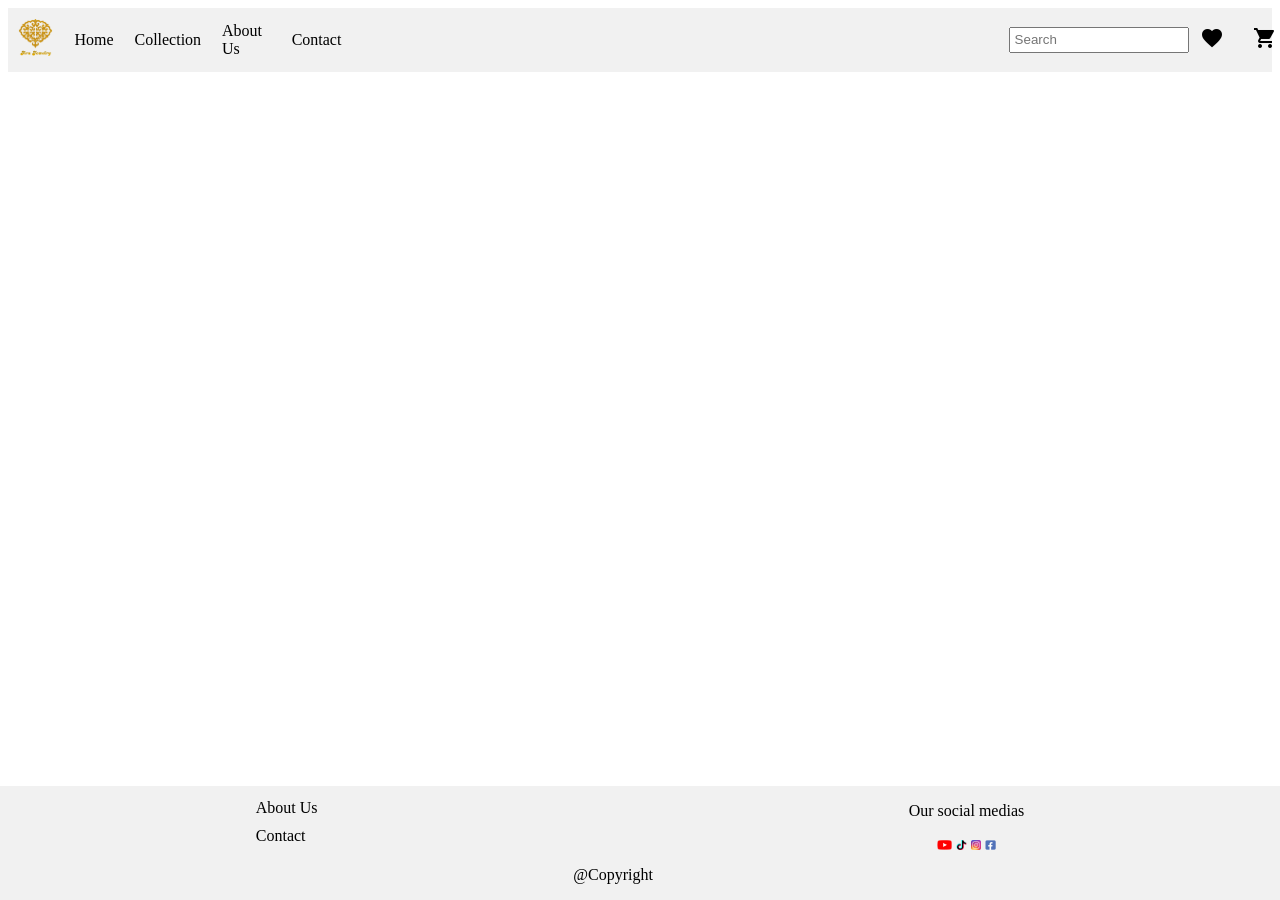
==== aboutus.html @ 1d03a8b6 "Version 1: Created Navigation and Footer" ====
<!DOCTYPE html>
<html>
    <head>
        <link rel="stylesheet" href="style.css">
        <link rel="stylesheet" href="https://fonts.googleapis.com/icon?family=Material+Icons">
        <title>About Us</title>
    </head>
    <body>
        <nav>
            <ul>
                <li><a href="index.html"><img src="images/logo.png" alt="logo"></a></li>
                <li><a class="active" href="index.html">Home</a></li>
                <li><a href="collection.html">Collection</a></li>
                <li><a href="aboutus.html">About Us</a></li>
                <li><a href="contact.html">Contact</a></li>
                <div class="right-side">
                    <li><input type="text" placeholder="Search"></li>
                    <li><a href="favourites.html"><i class="material-icons">favorite</i></a></li>
                    <li><a href="cart.html"><i class="material-icons">shopping_cart</i></a></li>
                </div>
            </ul>
        </nav>

        <footer>
            <div class="footer-content">
                <div class="links">
                    <a href="aboutus.html">About Us</a>
                    <a href="contact.html">Contact</a>
                </div>
                <div class="copyright">
                    <p>@Copyright</p>
                </div>
                <div class="social-medias">
                    <p>Our social medias</p>
                    <img src="images/youtube.png" alt="youtube">
                    <img src="images/tiktok.png" alt="tiktok">
                    <img src="images/instagram.png" alt="instagram">
                    <img src="images/facebook.png" alt="facebook">
                </div>
        </footer>
    </body>
</html>
---- style.css ----
nav ul{
  list-style-type: none;
  margin: 0;
  padding: 0;
  background-color: #f1f1f1;
  display: flex;
  align-items: center;
}
nav ul li a{
  display: block;
  color: black;
  padding: 20% 1cap;
  text-decoration: none;
}
.right-side{
  display: flex;
  flex-direction: row;
  margin-left: 52%;
  align-items: center;
  gap: 3%;
}
nav input[type=text]{
  padding: 2%;
}

footer{
  background-color: #f1f1f1;
  color: black;
  position: fixed;
  left: 0;
  bottom: 0;
  width: 100%;
}
.footer-content{
  display: flex;
  justify-content: space-evenly;
}
.links{
  display: flex;
  flex-direction: column;
  gap: 1cap;
  margin-top: 1%;
}
.links a{
  color: black;
  text-decoration: none;
}
.copyright{
  text-align: center;
  margin-top: 5%;
}
.social-medias{
  text-align: center;
}
.social-medias img{
  height: 1cap;
  width: auto;
}

h1{
  text-align: center;
}
h2{
  text-align: center;
}

.home-hero-section{
  background-color: gray;
  padding: 10%;
}
.home-hero-section h1{
  text-align: left;
}
.hero-section-content{
  left: 5%;
  top: 50%;
}
.hero-section-button{
  display: flex;
  align-items: center;
  background-color: darkgray;
  width: 7%;
  padding: 1%;
}
.home-info div{
  background-color: gray;
  padding: 10%;
}
.home-info-section{
  display: flex;
  flex-direction: column;
}
.home-info{
  display: flex;
  flex-direction: row;
  align-items: center;
  gap: 5%;
}
.item-container{
  display: flex;
  flex-direction: row;
  justify-content: center;
  flex-wrap: wrap;
  gap: 5%;
  margin: 3%;
}
.item{
  background-color: gray;
  text-align: center;
  width: 20%;
}
.item div{
  background-color: darkgray;
  padding: 30%;
}

.collection-content{
  display: flex;
  flex-direction: column;
}
.button-container{
  display: flex;
  flex-direction: row;
  gap: 5%;
  margin: 3%;
  justify-content: center;
  flex-wrap: wrap;
}
.button-container button{
  width: 10%;
}
.product-container{
  display: flex;
  flex-direction: row;
  gap: 10%;
  margin: 3%;
  justify-content: center;
  flex-wrap: wrap;
}
.product{
  background-color: gray;
  position: relative;
  width: 20%;
}
.product div{
  background-color: darkgray;
  padding: 40%;
}
.product .favorite-button{
  position: absolute;
  top: 2%;
  right: 2%;
  background: none;
  border: none;
}
.product .cart-button{
  width: 100%;
  height: 10%;
}

.about-section1{
  display: flex;
  flex-direction: column;
}
.about-image{
  background-color: gray;
  text-align: center;
  padding: 5%;
}
.about-text{
  text-align: center;
  margin: 2%;
}

.contact-content{
  display: flex;
  flex-direction: row;
  justify-content: center;
  flex-wrap: wrap;
  gap: 10%;
}
.contact-form{
  display: flex;
  flex-direction: column;
  flex: 2;
}
.contact-info{
  flex: 1;
}
label{
  display: flex;
  flex-direction: column;
}
textarea{
  background-color: gray;
  width: 100%;
  margin-bottom: 2%;
  border: none;
}
form input{
  background-color: gray;
  width: 100%;
  padding-bottom: 2%;
  margin-bottom: 2%;
  border: none;
}
form button{
  width: 100%;
}

.productpage-content{
  display: flex;
  flex-direction: row;
  align-items: center;
  gap: 5%;
  text-align: center;
}
.image{
  background-color: gray;
  width: 50%;
  padding-bottom: 30%;
  position: relative;
}
.productpage-content .favorite-button{
  position: absolute;
  top: 1%;
  right: 50%;
  background: none;
  border: none;
}
.productpage-content .cart-button{
  width: 100%;
  margin-top: 15%;
}
.product-info{
  flex: 1;
}
.productpage-content p{
  margin-top: 15%;
}

.location-content{
  display: flex;
  flex-direction: column;
}
.location-section1{
  background-color: gray;
  text-align: center;
  padding: 5%;
}
.location-section2 div{
  background-color: gray;
  padding: 10% 25%;
}
.location-section2{
  display: flex;
  flex-direction: row;
  gap: 5%;
  margin-top: 3%;
  align-items: center;
}
.location-section3 div{
  background-color: gray;
  padding: 10% 20%;
}
.location-section3{
  display: flex;
  flex-direction: row;
  gap: 5%;
  margin-top: 3%;
  justify-content: center;
}
.location-content h2{
  margin-top: 3%;
}

.checkout-content{
  display: flex;
  flex-direction: column;
  justify-content: center;
  text-align: center;
}
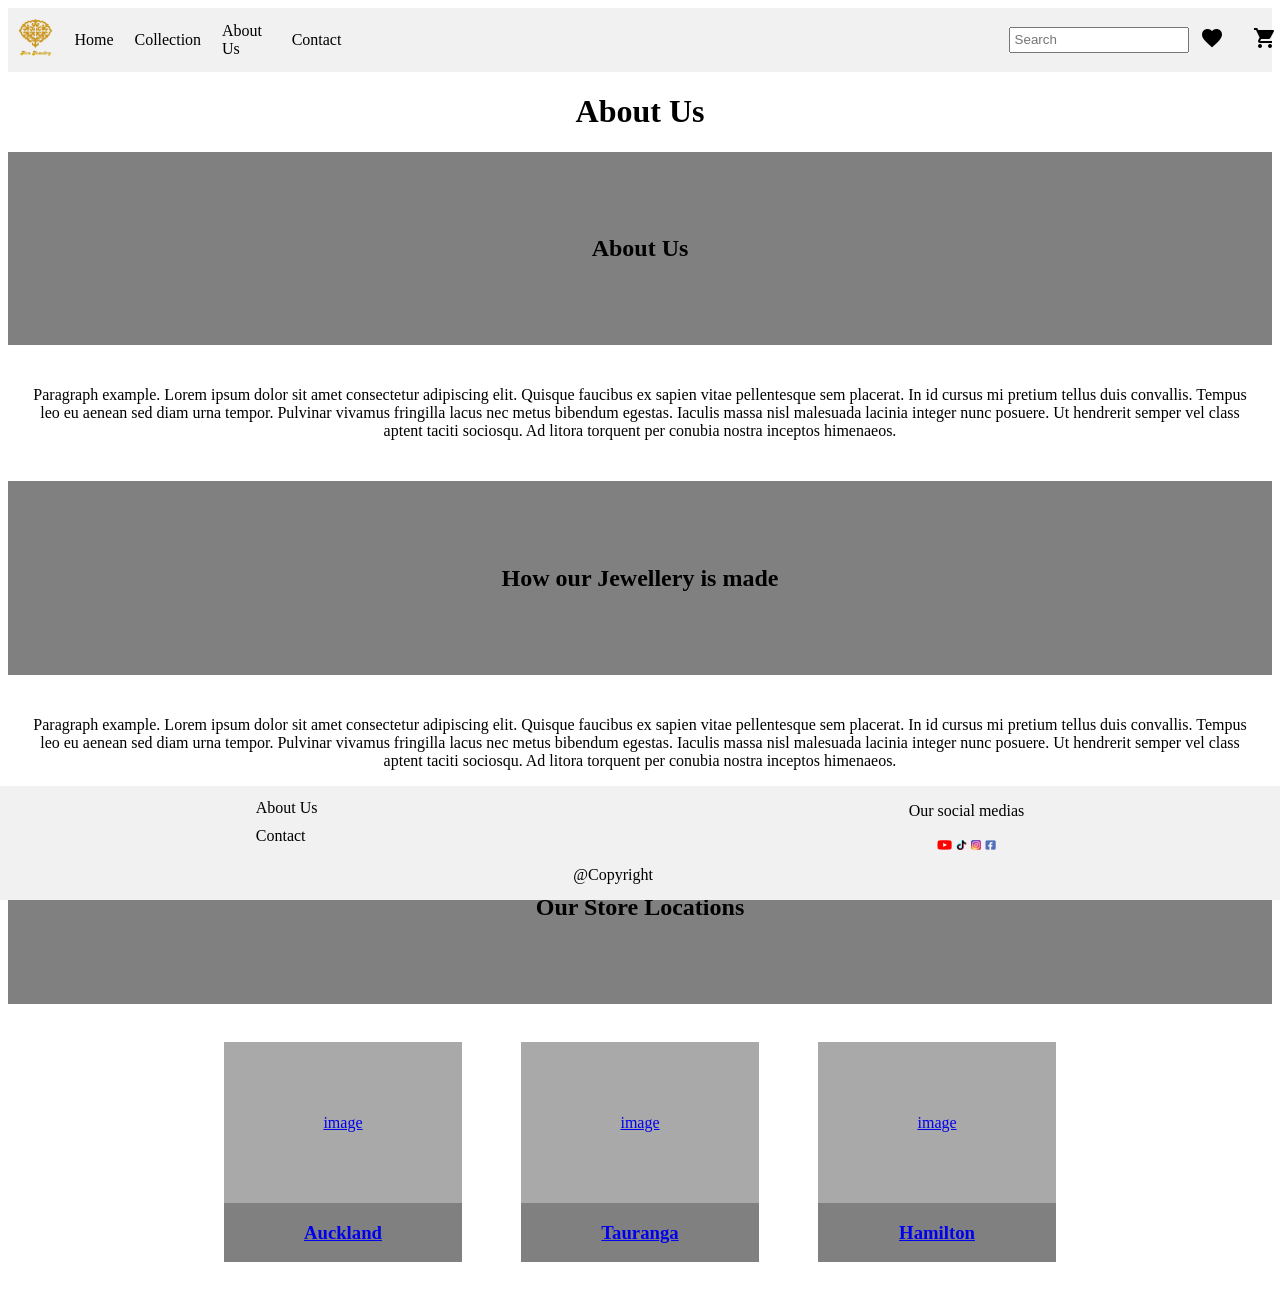
==== commit a0141369: "Version 2: Created Layouts" ====
--- a/aboutus.html
+++ b/aboutus.html
@@ -21,6 +21,56 @@
             </ul>
         </nav>
 
+        <div class="about-content">
+            <h1>About Us</h1>
+            <div class="about-section1">
+                <div class="about-image">
+                    <h2>About Us</h2>
+                </div>
+                <div class="about-text">
+                    <p>Paragraph example. Lorem ipsum dolor sit amet consectetur adipiscing elit. 
+                        Quisque faucibus ex sapien vitae pellentesque sem placerat. In id cursus mi pretium tellus duis convallis. 
+                        Tempus leo eu aenean sed diam urna tempor. Pulvinar vivamus fringilla lacus nec metus bibendum egestas. 
+                        Iaculis massa nisl malesuada lacinia integer nunc posuere. Ut hendrerit semper vel class aptent taciti sociosqu. 
+                        Ad litora torquent per conubia nostra inceptos himenaeos.</p>
+                </div>
+            </div>
+            <div class="about-section1">
+                <div class="about-image">
+                    <h2>How our Jewellery is made</h2>
+                </div>
+                <div class="about-text">
+                    <p>Paragraph example. Lorem ipsum dolor sit amet consectetur adipiscing elit. 
+                        Quisque faucibus ex sapien vitae pellentesque sem placerat. In id cursus mi pretium tellus duis convallis. 
+                        Tempus leo eu aenean sed diam urna tempor. Pulvinar vivamus fringilla lacus nec metus bibendum egestas. 
+                        Iaculis massa nisl malesuada lacinia integer nunc posuere. Ut hendrerit semper vel class aptent taciti sociosqu. 
+                        Ad litora torquent per conubia nostra inceptos himenaeos.</p>
+                </div>
+            </div>
+            <div class="about-image">
+                <h2>Our Store Locations</h2>
+            </div>
+            <div class="item-container">
+                <div class="item">
+                    <a href="auckland.html">
+                        <div>image</div>
+                        <h3>Auckland</h3>
+                    </a>
+                </div>
+                <div class="item">
+                    <a href="tauranga.html">
+                        <div>image</div>
+                        <h3>Tauranga</h3>
+                    </a>
+                </div>
+                <div class="item">
+                    <a href="hamilton.html">
+                        <div>image</div>
+                        <h3>Hamilton</h3>
+                    </a>
+                </div>
+            </div>
+
         <footer>
             <div class="footer-content">
                 <div class="links">
--- a/style.css
+++ b/style.css
@@ -79,7 +79,6 @@
   display: flex;
   align-items: center;
   background-color: darkgray;
-  width: 7%;
   padding: 1%;
 }
 .home-info div{
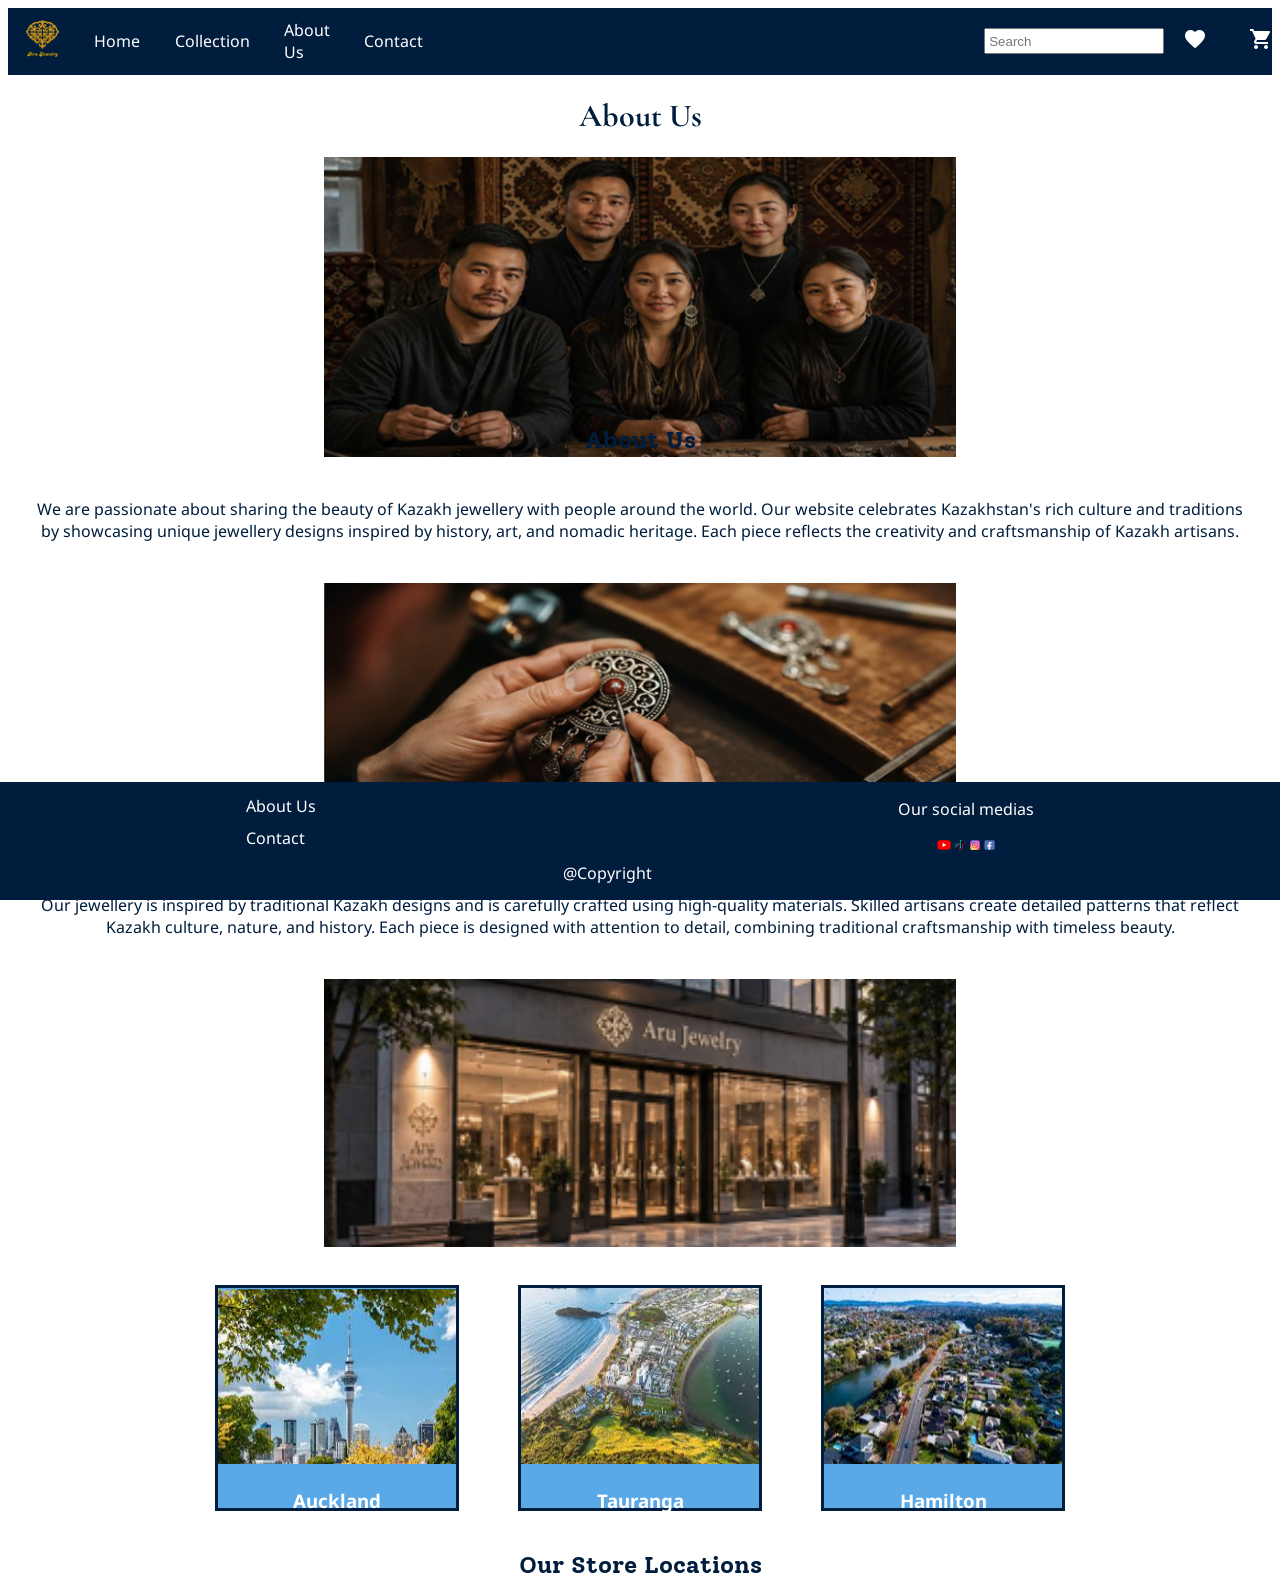
==== commit a3cd7e1e: "Version 3: Added Content and Style" ====
--- a/aboutus.html
+++ b/aboutus.html
@@ -3,6 +3,9 @@
     <head>
         <link rel="stylesheet" href="style.css">
         <link rel="stylesheet" href="https://fonts.googleapis.com/icon?family=Material+Icons">
+        <link href='https://fonts.googleapis.com/css?family=Cormorant Garamond' rel='stylesheet'>
+        <link href='https://fonts.googleapis.com/css?family=Solway' rel='stylesheet'>
+        <link href='https://fonts.googleapis.com/css?family=Noto Sans' rel='stylesheet'>
         <title>About Us</title>
     </head>
     <body>
@@ -25,47 +28,49 @@
             <h1>About Us</h1>
             <div class="about-section1">
                 <div class="about-image">
-                    <h2>About Us</h2>
+                    <img src="images/aboutus1.png">
+                    <h2 class="heading1">About Us</h2>
                 </div>
                 <div class="about-text">
-                    <p>Paragraph example. Lorem ipsum dolor sit amet consectetur adipiscing elit. 
-                        Quisque faucibus ex sapien vitae pellentesque sem placerat. In id cursus mi pretium tellus duis convallis. 
-                        Tempus leo eu aenean sed diam urna tempor. Pulvinar vivamus fringilla lacus nec metus bibendum egestas. 
-                        Iaculis massa nisl malesuada lacinia integer nunc posuere. Ut hendrerit semper vel class aptent taciti sociosqu. 
-                        Ad litora torquent per conubia nostra inceptos himenaeos.</p>
+                    <p>We are passionate about sharing the beauty of Kazakh jewellery with people around the world. 
+                        Our website celebrates Kazakhstan's rich culture and traditions by showcasing unique jewellery 
+                        designs inspired by history, art, and nomadic heritage. Each piece reflects the creativity and 
+                        craftsmanship of Kazakh artisans.</p>
                 </div>
+            </div>
             </div>
             <div class="about-section1">
                 <div class="about-image">
-                    <h2>How our Jewellery is made</h2>
+                    <img src="images/aboutus2.png">
+                    <h2 class="heading2">How our Jewellery is made</h2>
                 </div>
                 <div class="about-text">
-                    <p>Paragraph example. Lorem ipsum dolor sit amet consectetur adipiscing elit. 
-                        Quisque faucibus ex sapien vitae pellentesque sem placerat. In id cursus mi pretium tellus duis convallis. 
-                        Tempus leo eu aenean sed diam urna tempor. Pulvinar vivamus fringilla lacus nec metus bibendum egestas. 
-                        Iaculis massa nisl malesuada lacinia integer nunc posuere. Ut hendrerit semper vel class aptent taciti sociosqu. 
-                        Ad litora torquent per conubia nostra inceptos himenaeos.</p>
+                    <p>Our jewellery is inspired by traditional Kazakh designs and is carefully crafted using 
+                        high-quality materials. Skilled artisans create detailed patterns that reflect Kazakh 
+                        culture, nature, and history. Each piece is designed with attention to detail, combining 
+                        traditional craftsmanship with timeless beauty.</p>
                 </div>
             </div>
             <div class="about-image">
-                <h2>Our Store Locations</h2>
+                <img src="images/store1-1.png">
+                <h2 class="heading3">Our Store Locations</h2>
             </div>
             <div class="item-container">
                 <div class="item">
                     <a href="auckland.html">
-                        <div>image</div>
+                        <img src="images/auckland.png">
                         <h3>Auckland</h3>
                     </a>
                 </div>
                 <div class="item">
                     <a href="tauranga.html">
-                        <div>image</div>
+                        <img src="images/tauranga.png">
                         <h3>Tauranga</h3>
                     </a>
                 </div>
                 <div class="item">
                     <a href="hamilton.html">
-                        <div>image</div>
+                        <img src="images/hamilton.png">
                         <h3>Hamilton</h3>
                     </a>
                 </div>
--- a/style.css
+++ b/style.css
@@ -1,21 +1,46 @@
+body{
+  background-color: #fff;
+  color: #001D3D;
+}
+h1{
+  text-align: center;
+  font-family: 'Cormorant Garamond';
+}
+h2{
+  text-align: center;
+  font-family: 'Solway';
+}
+p{
+  font-family: 'Noto Sans';
+}
+a{
+  color: #fff;
+  font-family: 'Noto Sans';
+  text-decoration: none;
+}
+button{
+  background-color: #001D3D;
+  color: #fff;
+  font-family: 'Noto Sans';
+  text-decoration: none;
+  border: none;
+}
 nav ul{
   list-style-type: none;
   margin: 0;
   padding: 0;
-  background-color: #f1f1f1;
+  background-color: #001D3D;
   display: flex;
   align-items: center;
 }
 nav ul li a{
   display: block;
-  color: black;
-  padding: 20% 1cap;
-  text-decoration: none;
+  padding: 1cap 1.5cap;
 }
 .right-side{
   display: flex;
   flex-direction: row;
-  margin-left: 52%;
+  margin-left: 43%;
   align-items: center;
   gap: 3%;
 }
@@ -24,8 +49,8 @@
 }
 
 footer{
-  background-color: #f1f1f1;
-  color: black;
+  background-color: #001D3D;
+  color: #fff;
   position: fixed;
   left: 0;
   bottom: 0;
@@ -41,10 +66,6 @@
   gap: 1cap;
   margin-top: 1%;
 }
-.links a{
-  color: black;
-  text-decoration: none;
-}
 .copyright{
   text-align: center;
   margin-top: 5%;
@@ -57,33 +78,16 @@
   width: auto;
 }
 
-h1{
-  text-align: center;
-}
-h2{
-  text-align: center;
-}
-
-.home-hero-section{
-  background-color: gray;
-  padding: 10%;
-}
-.home-hero-section h1{
-  text-align: left;
+.hero-section-image{
+  position: relative;
 }
 .hero-section-content{
+  position: absolute;
   left: 5%;
   top: 50%;
 }
 .hero-section-button{
-  display: flex;
-  align-items: center;
-  background-color: darkgray;
-  padding: 1%;
-}
-.home-info div{
-  background-color: gray;
-  padding: 10%;
+  padding: 1cap;
 }
 .home-info-section{
   display: flex;
@@ -95,6 +99,10 @@
   align-items: center;
   gap: 5%;
 }
+.home-info-section img{
+  width: 25%;
+  height: auto;
+}
 .item-container{
   display: flex;
   flex-direction: row;
@@ -104,13 +112,17 @@
   margin: 3%;
 }
 .item{
-  background-color: gray;
+  border: solid;
+  background-color: #5aa9e6;
   text-align: center;
   width: 20%;
 }
-.item div{
-  background-color: darkgray;
-  padding: 30%;
+.item img{
+  width: 100%;
+  height: 80%;
+}
+.item a{
+  text-decoration: none;
 }
 
 .collection-content{
@@ -137,13 +149,18 @@
   flex-wrap: wrap;
 }
 .product{
-  background-color: gray;
+  border: solid;
+  background-color: #5aa9e6;
   position: relative;
   width: 20%;
 }
-.product div{
-  background-color: darkgray;
-  padding: 40%;
+.product img{
+  width: 100%;
+  height: 57%;
+}
+.product a{
+  text-decoration: none;
+  text-align: center;
 }
 .product .favorite-button{
   position: absolute;
@@ -162,9 +179,25 @@
   flex-direction: column;
 }
 .about-image{
-  background-color: gray;
-  text-align: center;
-  padding: 5%;
+  display: flex;
+  justify-content: center;
+}
+.about-image img{
+  width: 50%;
+  height: auto;
+  position: relative;
+}
+.about-image h2{
+  position: absolute;
+}
+.heading1{
+  top: 45%;
+}
+.heading2{
+  top: 110%;
+}
+.heading3{
+  top: 170%;
 }
 .about-text{
   text-align: center;
@@ -191,17 +224,15 @@
   flex-direction: column;
 }
 textarea{
-  background-color: gray;
   width: 100%;
   margin-bottom: 2%;
-  border: none;
+  border: solid;
 }
 form input{
-  background-color: gray;
   width: 100%;
   padding-bottom: 2%;
   margin-bottom: 2%;
-  border: none;
+  border: solid;
 }
 form button{
   width: 100%;
@@ -242,25 +273,13 @@
   display: flex;
   flex-direction: column;
 }
-.location-section1{
-  background-color: gray;
-  text-align: center;
-  padding: 5%;
-}
-.location-section2 div{
-  background-color: gray;
-  padding: 10% 25%;
-}
 .location-section2{
   display: flex;
   flex-direction: row;
   gap: 5%;
   margin-top: 3%;
-  align-items: center;
-}
-.location-section3 div{
-  background-color: gray;
-  padding: 10% 20%;
+  justify-content: center;
+  align-items: center;
 }
 .location-section3{
   display: flex;
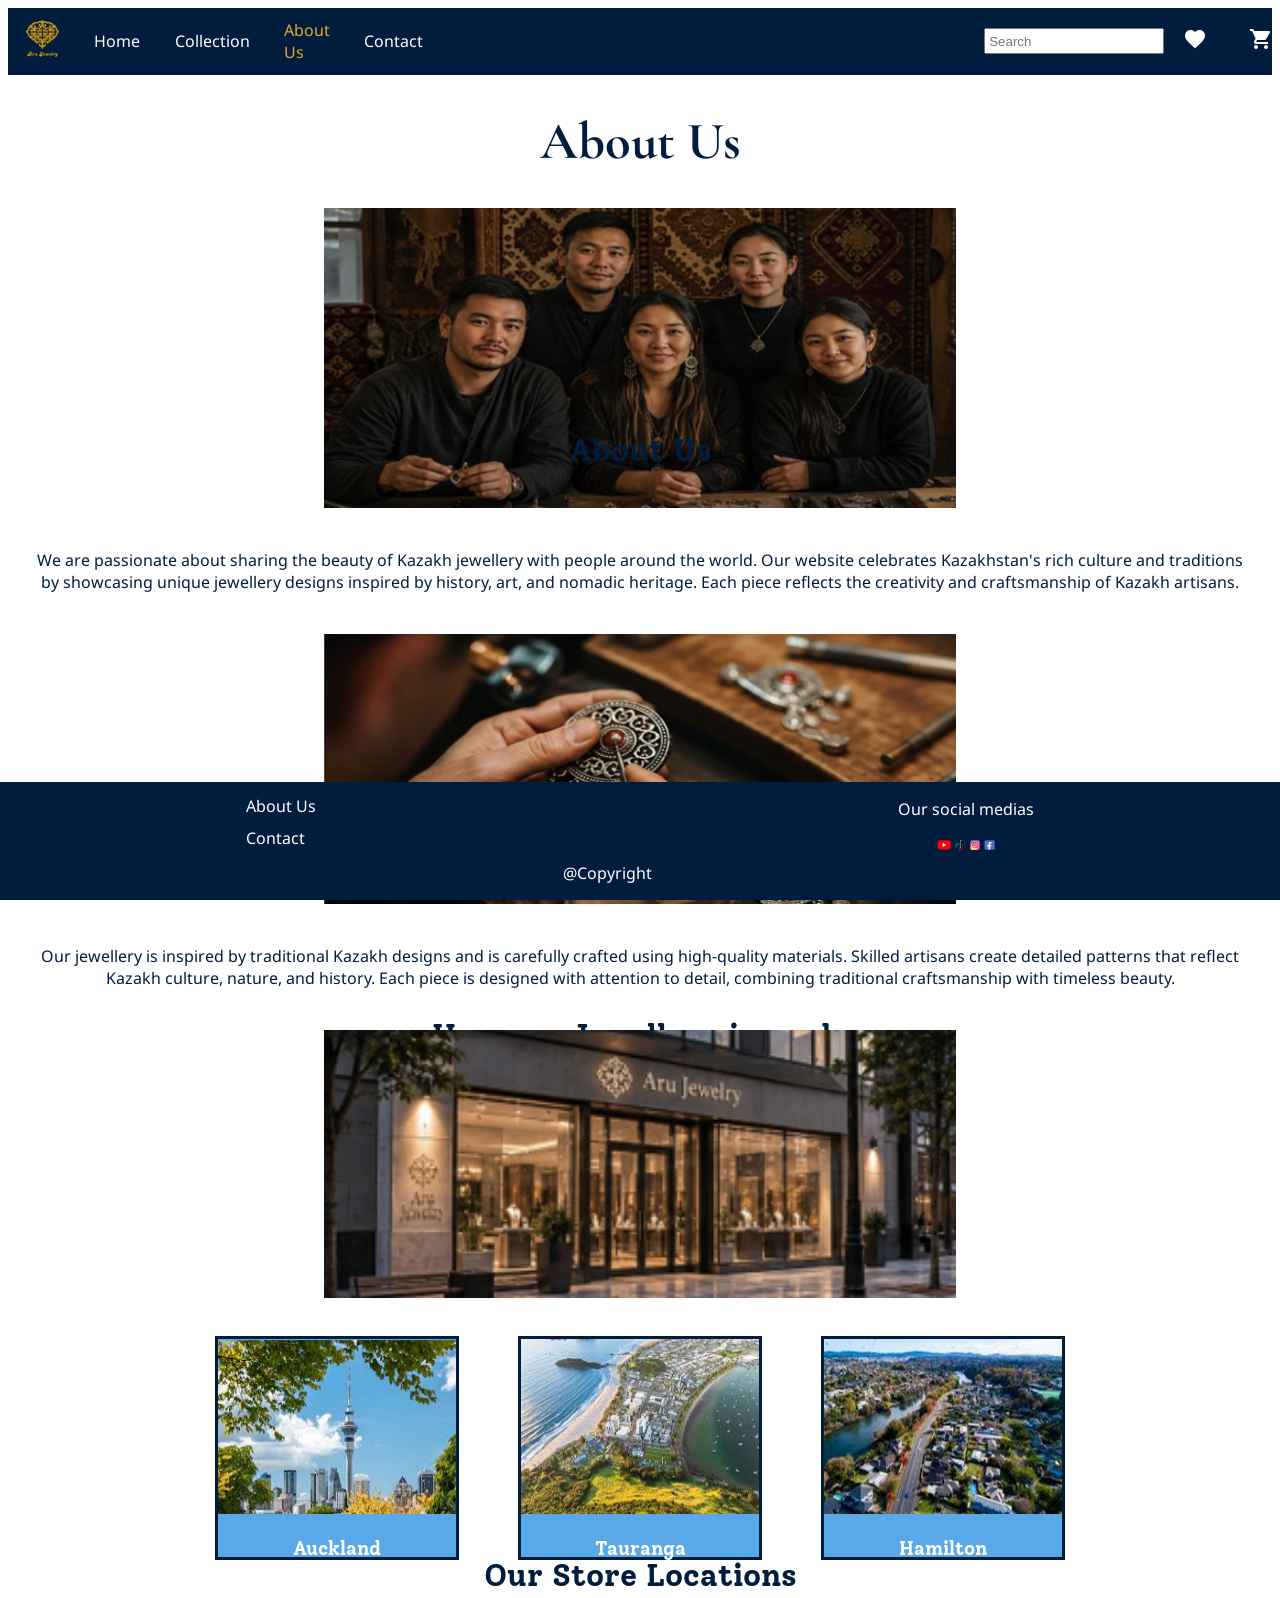
==== commit 159e2be7: "Version 4: Added Java Script and Modified CSS" ====
--- a/aboutus.html
+++ b/aboutus.html
@@ -12,9 +12,9 @@
         <nav>
             <ul>
                 <li><a href="index.html"><img src="images/logo.png" alt="logo"></a></li>
-                <li><a class="active" href="index.html">Home</a></li>
+                <li><a href="index.html">Home</a></li>
                 <li><a href="collection.html">Collection</a></li>
-                <li><a href="aboutus.html">About Us</a></li>
+                <li><a class="active" href="aboutus.html">About Us</a></li>
                 <li><a href="contact.html">Contact</a></li>
                 <div class="right-side">
                     <li><input type="text" placeholder="Search"></li>
--- a/style.css
+++ b/style.css
@@ -5,9 +5,14 @@
 h1{
   text-align: center;
   font-family: 'Cormorant Garamond';
+  font-size: 5cap;
 }
 h2{
   text-align: center;
+  font-family: 'Solway';
+  font-size: 3cap;
+}
+h3{
   font-family: 'Solway';
 }
 p{
@@ -24,6 +29,7 @@
   font-family: 'Noto Sans';
   text-decoration: none;
   border: none;
+  font-size: 1.5cap;
 }
 nav ul{
   list-style-type: none;
@@ -36,6 +42,13 @@
 nav ul li a{
   display: block;
   padding: 1cap 1.5cap;
+}
+nav ul li a:hover{
+  background-color: #5aa9e6;
+  color: #001D3D;
+}
+nav ul li a.active{
+  color: #e1a730;
 }
 .right-side{
   display: flex;
@@ -125,10 +138,6 @@
   text-decoration: none;
 }
 
-.collection-content{
-  display: flex;
-  flex-direction: column;
-}
 .button-container{
   display: flex;
   flex-direction: row;
@@ -139,6 +148,7 @@
 }
 .button-container button{
   width: 10%;
+  padding: 1%;
 }
 .product-container{
   display: flex;
@@ -156,7 +166,7 @@
 }
 .product img{
   width: 100%;
-  height: 57%;
+  height: 58%;
 }
 .product a{
   text-decoration: none;
@@ -222,51 +232,21 @@
 label{
   display: flex;
   flex-direction: column;
+  font-family: 'Noto Sans';
 }
 textarea{
   width: 100%;
   margin-bottom: 2%;
-  border: solid;
+  border: solid #001D3D;
 }
 form input{
   width: 100%;
   padding-bottom: 2%;
   margin-bottom: 2%;
-  border: solid;
+  border: solid #001D3D;
 }
 form button{
   width: 100%;
-}
-
-.productpage-content{
-  display: flex;
-  flex-direction: row;
-  align-items: center;
-  gap: 5%;
-  text-align: center;
-}
-.image{
-  background-color: gray;
-  width: 50%;
-  padding-bottom: 30%;
-  position: relative;
-}
-.productpage-content .favorite-button{
-  position: absolute;
-  top: 1%;
-  right: 50%;
-  background: none;
-  border: none;
-}
-.productpage-content .cart-button{
-  width: 100%;
-  margin-top: 15%;
-}
-.product-info{
-  flex: 1;
-}
-.productpage-content p{
-  margin-top: 15%;
 }
 
 .location-content{
@@ -292,9 +272,38 @@
   margin-top: 3%;
 }
 
-.checkout-content{
-  display: flex;
-  flex-direction: column;
-  justify-content: center;
-  text-align: center;
+.cart-container{
+  display: flex;
+  flex-direction: column;
+}
+.cart-row{
+  display: flex;
+  flex-direction: row;
+  gap: 5%;
+  align-items: center;
+  width: 100%;
+  justify-content: center;
+  margin-top: 2%;
+}
+.cart-img{
+  width: 10%;
+  height: auto;
+}
+.cart-qty{
+  width: 5%;
+  padding: 1%;
+}
+.remove-btn{
+  padding: 1%;
+}
+.cart-total{
+  display: flex;
+  flex-direction: column;
+  text-align: center;
+}
+
+.removeall{
+  display: flex;
+  justify-content: center;
+  margin-top: 20%;
 }
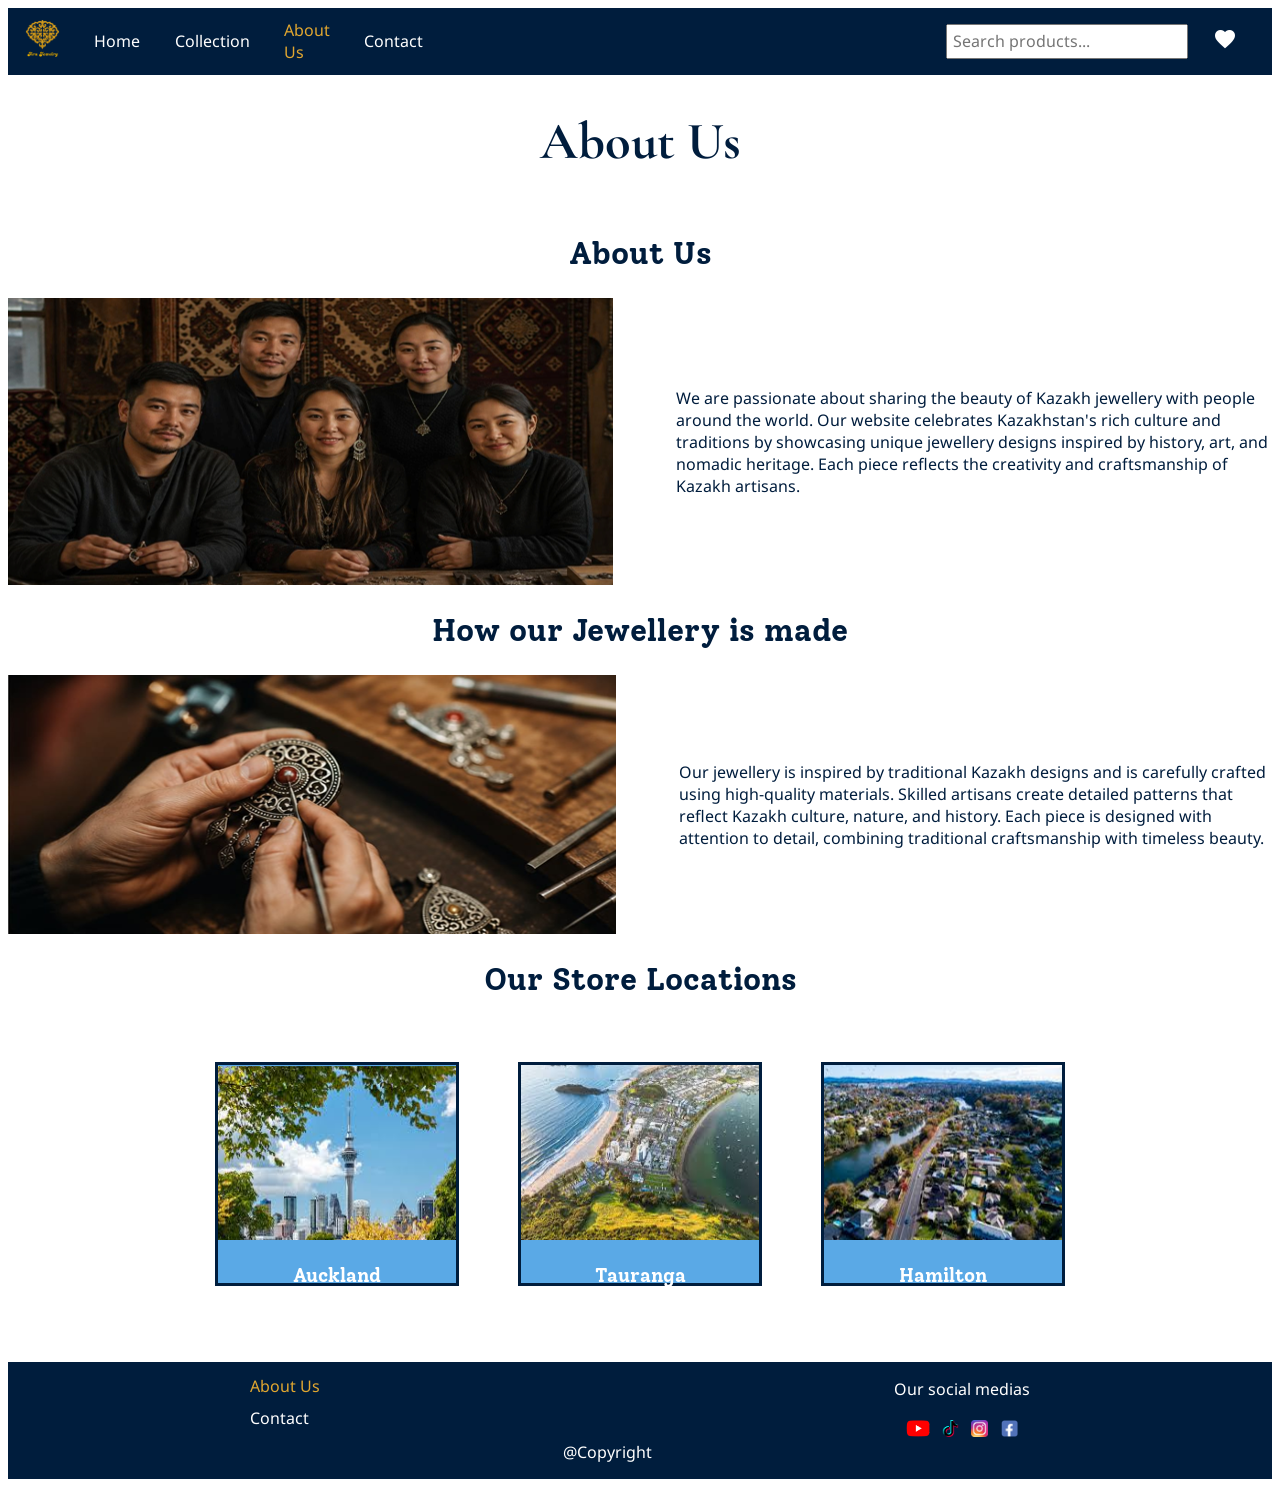
==== commit 956b431b: "Version 5: Made Improvements" ====
--- a/aboutus.html
+++ b/aboutus.html
@@ -1,97 +1,170 @@
 <!DOCTYPE html>
 <html>
     <head>
+        <!--Makes website responsive-->
+        <meta name="viewport" content="width=device-width, initial-scale=1">
+        <!--Link to CSS stylesheet-->
         <link rel="stylesheet" href="style.css">
+        <!--Link to Google material icons-->
         <link rel="stylesheet" href="https://fonts.googleapis.com/icon?family=Material+Icons">
+        <!--Links to Google fonts-->
         <link href='https://fonts.googleapis.com/css?family=Cormorant Garamond' rel='stylesheet'>
         <link href='https://fonts.googleapis.com/css?family=Solway' rel='stylesheet'>
         <link href='https://fonts.googleapis.com/css?family=Noto Sans' rel='stylesheet'>
+        <!--Sets favicon / tab icon-->
+        <link rel="icon" type="image/x-icon" href="images/logo.png">
+        <!--Title shown on the tab-->
         <title>About Us</title>
     </head>
     <body>
+        <!--Navigation bar-->
         <nav>
+            <!--Checkbox used to open and close mobile hamburger menu-->
+            <input type="checkbox" id="check">
+            <!--Mobile hamburger menu-->
+            <label for="check" class="checkbtn">
+                <!--Menu icon-->
+                <i class="material-icons">menu</i>
+            </label>
+            <!--Navigation links-->
             <ul>
+                <!--Logo and link to home page-->
                 <li><a href="index.html"><img src="images/logo.png" alt="logo"></a></li>
+                <!--Link to home page-->
                 <li><a href="index.html">Home</a></li>
-                <li><a href="collection.html">Collection</a></li>
-                <li><a class="active" href="aboutus.html">About Us</a></li>
+                <!--Collection dropdown menu-->
+                <li class="dropdown">
+                    <!--Link to collection page-->
+                    <a href="collection.html">Collection</a>
+                    <!--Dropdown content-->
+                    <div class="dropdown-content">
+                        <!--Navigation links in dropdown-->
+                        <!--Link to rings page-->
+                        <a href="rings.html">Rings</a>
+                        <!--Link to earrings page-->
+                        <a href="earrings.html">Earrings</a>
+                        <!--Link to bracelets page-->
+                        <a href="bracelets.html">Bracelets</a>
+                        <!--Link to necklaces page-->
+                        <a href="necklaces.html">Necklaces</a>
+                    </div>
+                </li>
+                <!--About us dropdown menu-->
+                <li class="dropdown">
+                    <!--Link to about us page-->
+                    <a class="active" href="aboutus.html">About Us</a>
+                    <!--Dropdown content-->
+                    <div class="dropdown-content">
+                        <!--Navigation links in dropdown-->
+                        <!--Link to auckland page-->
+                        <a href="auckland.html">Our Store in Auckland</a>
+                        <!--Link to tauranga page-->
+                        <a href="tauranga.html">Our Store in Tauranga</a>
+                        <!--Link to hamilton page-->
+                        <a href="hamilton.html">Our Store in Hamilton</a>
+                    </div>
+                </li>
+                <!--Link to contact page-->
                 <li><a href="contact.html">Contact</a></li>
+                <!--Right side of the navigation bar-->
                 <div class="right-side">
-                    <li><input type="text" placeholder="Search"></li>
+                    <!--Search bar-->
+                    <li><input type="text" name="" id="find" placeholder="Search products..." onkeyup="search()"></li>
+                    <!--Link to favorite page-->
+                    <!--Favorite icon-->
                     <li><a href="favourites.html"><i class="material-icons">favorite</i></a></li>
+                    <!--Link to cart page-->
+                    <!--Shopping cart icon-->
                     <li><a href="cart.html"><i class="material-icons">shopping_cart</i></a></li>
                 </div>
             </ul>
         </nav>
-
+        <!--About us main content-->
         <div class="about-content">
+            <!--Main heading-->
             <h1>About Us</h1>
-            <div class="about-section1">
-                <div class="about-image">
-                    <img src="images/aboutus1.png">
-                    <h2 class="heading1">About Us</h2>
-                </div>
-                <div class="about-text">
-                    <p>We are passionate about sharing the beauty of Kazakh jewellery with people around the world. 
-                        Our website celebrates Kazakhstan's rich culture and traditions by showcasing unique jewellery 
-                        designs inspired by history, art, and nomadic heritage. Each piece reflects the creativity and 
-                        craftsmanship of Kazakh artisans.</p>
-                </div>
+            <!--Sub-heading-->
+            <h2>About Us</h2>
+            <!--Info section-->
+            <div class="info-section">
+                <!--About us image-->
+                <img src="images/aboutus1.png" alt="our team image">
+                <!--Paragraph about us-->
+                <p>We are passionate about sharing the beauty of Kazakh jewellery with people around the world. 
+                    Our website celebrates Kazakhstan's rich culture and traditions by showcasing unique jewellery 
+                    designs inspired by history, art, and nomadic heritage. Each piece reflects the creativity and 
+                    craftsmanship of Kazakh artisans.</p>
             </div>
+            <!--Sub-heading-->
+            <h2>How our Jewellery is made</h2>
+            <!--Info section-->
+            <div class="info-section">
+                <!--Jewellery making image-->
+                <img src="images/aboutus2.png" alt="jewellery making image">
+                <!--Paragraph about how jewellery is made-->
+                <p>Our jewellery is inspired by traditional Kazakh designs and is carefully crafted using 
+                    high-quality materials. Skilled artisans create detailed patterns that reflect Kazakh 
+                    culture, nature, and history. Each piece is designed with attention to detail, combining 
+                    traditional craftsmanship with timeless beauty.</p>
             </div>
-            <div class="about-section1">
-                <div class="about-image">
-                    <img src="images/aboutus2.png">
-                    <h2 class="heading2">How our Jewellery is made</h2>
-                </div>
-                <div class="about-text">
-                    <p>Our jewellery is inspired by traditional Kazakh designs and is carefully crafted using 
-                        high-quality materials. Skilled artisans create detailed patterns that reflect Kazakh 
-                        culture, nature, and history. Each piece is designed with attention to detail, combining 
-                        traditional craftsmanship with timeless beauty.</p>
-                </div>
-            </div>
-            <div class="about-image">
-                <img src="images/store1-1.png">
-                <h2 class="heading3">Our Store Locations</h2>
-            </div>
+            <!--Store locations section-->
+            <!--Sub-heading-->
+            <h2>Our Store Locations</h2>
+            <!--Container holding all item cards-->
             <div class="item-container">
+                <!--First item card - Auckland-->
                 <div class="item">
+                    <!--Link to auckland page-->
                     <a href="auckland.html">
-                        <img src="images/auckland.png">
+                        <img src="images/auckland.png" alt="Auckland image">
                         <h3>Auckland</h3>
                     </a>
                 </div>
+                <!--Second item card - Tauranga-->
                 <div class="item">
+                    <!--Linkt to tauranga page-->
                     <a href="tauranga.html">
-                        <img src="images/tauranga.png">
+                        <img src="images/tauranga.png" alt="Tauranga image">
                         <h3>Tauranga</h3>
                     </a>
                 </div>
+                <!--Third item card - Hamilton-->
                 <div class="item">
+                    <!--Link to hamilton page-->
                     <a href="hamilton.html">
-                        <img src="images/hamilton.png">
+                        <img src="images/hamilton.png" alt="Hamilton image">
                         <h3>Hamilton</h3>
                     </a>
                 </div>
             </div>
-
+        <!--Footer-->
         <footer>
+            <!--Footer content-->
             <div class="footer-content">
+                <!--Footer navigation links-->
                 <div class="links">
-                    <a href="aboutus.html">About Us</a>
+                    <!--Link to about us page-->
+                    <a class="active" href="aboutus.html">About Us</a>
+                    <!--Link to contact page-->
                     <a href="contact.html">Contact</a>
                 </div>
+                <!--Copyright-->
                 <div class="copyright">
                     <p>@Copyright</p>
                 </div>
+                <!--Links to social media-->
                 <div class="social-medias">
                     <p>Our social medias</p>
-                    <img src="images/youtube.png" alt="youtube">
-                    <img src="images/tiktok.png" alt="tiktok">
-                    <img src="images/instagram.png" alt="instagram">
-                    <img src="images/facebook.png" alt="facebook">
+                    <!--Link to YouTube-->
+                    <a href="https://www.youtube.com/"><img src="images/youtube.png" alt="youtube"></a>
+                    <!--Link to TikTok-->
+                    <a href="https://www.tiktok.com/"><img src="images/tiktok.png" alt="tiktok"></a>
+                    <!--Link to Instagram-->
+                    <a href="https://www.instagram.com/"><img src="images/instagram.png" alt="instagram"></a>
+                    <!--Link to Facebook-->
+                    <a href="https://www.facebook.com/"><img src="images/facebook.png" alt="facebook"></a>
                 </div>
+            </div>
         </footer>
     </body>
 </html>
--- a/style.css
+++ b/style.css
@@ -1,121 +1,183 @@
+/*General styles*/
+/*Body style*/
 body{
-  background-color: #fff;
-  color: #001D3D;
-}
+  background-color: #fff; /* Sets background colour to white */
+  color: #001D3D; /* Sets main text colour to dark blue */
+}
+/*h1 style*/
 h1{
-  text-align: center;
-  font-family: 'Cormorant Garamond';
-  font-size: 5cap;
-}
+  text-align: center; /* Centers h1 */
+  font-family: 'Cormorant Garamond'; /* Sets h1 font to Cormorant Garamond */
+  font-size: 5cap; /* Sets h1 size to 5cap */
+}
+/*h2 style*/
 h2{
-  text-align: center;
-  font-family: 'Solway';
-  font-size: 3cap;
-}
+  text-align: center; /* Centers h2 */
+  font-family: 'Solway'; /* Sets h2 font to Solway */
+  font-size: 3cap; /* Sets h2 size to 3cap */
+}
+/*h3 style*/
 h3{
-  font-family: 'Solway';
-}
+  font-family: 'Solway'; /* Sets h3 font to Solway */
+}
+/*Paragraph style*/
 p{
-  font-family: 'Noto Sans';
-}
+  font-family: 'Noto Sans'; /* Sets paragraphs font to Noto Sans */
+}
+/*Link style*/
 a{
-  color: #fff;
-  font-family: 'Noto Sans';
-  text-decoration: none;
-}
+  color: #fff; /* Sets links colour to white */
+  font-family: 'Noto Sans'; /* Sets links font to Noto Sans */
+  text-decoration: none; /* Removes underline */
+}
+/*Button style*/
 button{
-  background-color: #001D3D;
-  color: #fff;
-  font-family: 'Noto Sans';
-  text-decoration: none;
-  border: none;
-  font-size: 1.5cap;
-}
+  background-color: #001D3D; /* Sets button background colour to dark blue */
+  color: #fff; /* Sets button text colour to white */
+  font-family: 'Noto Sans'; /* Sets button font to Noto Sans */
+  border: none; /* Removes border */
+  font-size: 1.5cap; /* Sets button font to 1.5cap */
+}
+/*Style for when button is hovered*/
+button:hover{
+  background-color: #5aa9e6; /* Changes button background colour to light blue when hovered */
+  color: #001D3D; /* Changes button text color to dark blue when hovered */
+  cursor: pointer; /* Changes cursor to pointer when hovered to a button */
+}
+/*Input style*/
+input{
+  font-family: 'Noto Sans'; /* Sets input font to Noto Sans */
+  font-size: 16px; /* Sets input font to 16px */
+}
+
+/*Navigation styles*/
 nav ul{
-  list-style-type: none;
+  list-style-type: none; /* Removes bullet points */
   margin: 0;
   padding: 0;
   background-color: #001D3D;
-  display: flex;
+  display: flex; /* Places navigation items in a row */
+  align-items: center; /* Centers items */
+}
+/*Navigation links style*/
+nav ul li a{
+  display: block; /* Makes the whole area clickable */
+  padding: 1cap 1.5cap; /* Adds space around links */
+}
+/*Style for when neavigation links are hovered*/
+nav ul li a:hover{
+  background-color: #5aa9e6; 
+  color: #001D3D; 
+}
+/*Style for active page*/
+.active{
+  color: #e1a730; /* Shows active page with gold colour */
+}
+/*Style for rigth side of the navigation*/
+.right-side{
+  display: flex;
+  flex-direction: row; /* Places items in a row */
+  margin-left: 40%; /* Moves items to the right */
   align-items: center;
-}
-nav ul li a{
-  display: block;
-  padding: 1cap 1.5cap;
-}
-nav ul li a:hover{
-  background-color: #5aa9e6;
-  color: #001D3D;
-}
-nav ul li a.active{
-  color: #e1a730;
-}
-.right-side{
-  display: flex;
-  flex-direction: row;
-  margin-left: 43%;
-  align-items: center;
-  gap: 3%;
-}
+  gap: 5%; /* Creates gap between items */
+}
+/*Search bar style*/
 nav input[type=text]{
   padding: 2%;
 }
-
+/*Dropdown style*/
+.dropdown{
+  position: relative;
+}
+/*Style for dropdown menu*/
+.dropdown-content{
+  display: none; /* Hides dropdown until hovered */
+  position: absolute;
+  background-color: #001D3D;
+  min-width: 160px; /* Sets minimum dropdown width */
+  z-index: 1; /* Places dropdown above other content */
+}
+/*Style for dropdown buttons*/
+.dropdown-content a {
+  display: block;
+  padding: 10px;
+  text-decoration: none;
+}
+/*Style for when dropdown button is hovered*/
+.dropdown:hover .dropdown-content {
+  display: block;
+}
+
+/*Footer styles*/
 footer{
+  display: flex;
   background-color: #001D3D;
   color: #fff;
-  position: fixed;
-  left: 0;
-  bottom: 0;
-  width: 100%;
-}
+  width: 100%;
+  margin-top: 3%; /* Adds space above the footer */
+}
+/*Style for */
 .footer-content{
   display: flex;
-  justify-content: space-evenly;
-}
+  justify-content: space-evenly; /* Spaces sections evenly */
+  width: 100%;
+}
+/*Style for footer links*/
 .links{
   display: flex;
-  flex-direction: column;
+  flex-direction: column; /* Places links in column */
   gap: 1cap;
   margin-top: 1%;
 }
+/*Style for copyright text*/
 .copyright{
   text-align: center;
   margin-top: 5%;
 }
+/*Style for social medias*/
 .social-medias{
   text-align: center;
 }
+/*Style for social media images*/
 .social-medias img{
-  height: 1cap;
+  height: 1.5cap;
   width: auto;
-}
-
+  margin: 3%;
+}
+
+/*Home page styles*/
+/*Hero section image style*/
 .hero-section-image{
-  position: relative;
-}
+  position: relative; /* Allows content to be positioned over the image */
+}
+/*Style for hero section content*/
 .hero-section-content{
-  position: absolute;
+  position: absolute; /* Places content over the hero image */
   left: 5%;
   top: 50%;
 }
+/*Style for hero section button*/
 .hero-section-button{
   padding: 1cap;
 }
+/*Home info section style*/
 .home-info-section{
   display: flex;
   flex-direction: column;
 }
-.home-info{
+/*Style for info section*/
+.info-section{
   display: flex;
   flex-direction: row;
   align-items: center;
   gap: 5%;
 }
+/*Style for images in home-info-section*/
 .home-info-section img{
   width: 25%;
   height: auto;
 }
+/*Item container style*/
 .item-container{
   display: flex;
   flex-direction: row;
@@ -124,20 +186,33 @@
   gap: 5%;
   margin: 3%;
 }
+/*Item card style*/
 .item{
   border: solid;
   background-color: #5aa9e6;
   text-align: center;
   width: 20%;
 }
+/*Image in item card style*/
 .item img{
   width: 100%;
   height: 80%;
 }
+/*Item card links style*/
 .item a{
   text-decoration: none;
 }
-
+/*Style for when item card is hovered*/
+.item:hover{
+  border: #e1a730 solid; /* Changes border color when hovered */
+}
+/*Style for when item card is hovered*/
+.item a:hover{
+  color: #e1a730;
+}
+
+/*Collection page styles*/
+/*Button container style*/
 .button-container{
   display: flex;
   flex-direction: row;
@@ -146,10 +221,12 @@
   justify-content: center;
   flex-wrap: wrap;
 }
+/*Style for button in button container*/
 .button-container button{
   width: 10%;
   padding: 1%;
 }
+/*Style for product container*/
 .product-container{
   display: flex;
   flex-direction: row;
@@ -158,20 +235,24 @@
   justify-content: center;
   flex-wrap: wrap;
 }
+/*Style for product card*/
 .product{
   border: solid;
   background-color: #5aa9e6;
   position: relative;
   width: 20%;
 }
+/*Style for images in product card*/
 .product img{
   width: 100%;
   height: 58%;
 }
+/*Style for link in product card*/
 .product a{
   text-decoration: none;
   text-align: center;
 }
+/*Style for favorite button in product card*/
 .product .favorite-button{
   position: absolute;
   top: 2%;
@@ -179,41 +260,19 @@
   background: none;
   border: none;
 }
+/*Style for cart button in product card*/
 .product .cart-button{
   width: 100%;
   height: 10%;
 }
 
-.about-section1{
+/*About us page styles*/
+.about-content{
   display: flex;
   flex-direction: column;
 }
-.about-image{
-  display: flex;
-  justify-content: center;
-}
-.about-image img{
-  width: 50%;
-  height: auto;
-  position: relative;
-}
-.about-image h2{
-  position: absolute;
-}
-.heading1{
-  top: 45%;
-}
-.heading2{
-  top: 110%;
-}
-.heading3{
-  top: 170%;
-}
-.about-text{
-  text-align: center;
-  margin: 2%;
-}
-
+
+/*Contact page styles*/
 .contact-content{
   display: flex;
   flex-direction: row;
@@ -221,38 +280,48 @@
   flex-wrap: wrap;
   gap: 10%;
 }
+/*Style contact-form section*/
 .contact-form{
   display: flex;
   flex-direction: column;
-  flex: 2;
-}
+  flex: 2; /* Gives form more space */
+}
+/*Style for contact-info section*/
 .contact-info{
-  flex: 1;
-}
+  flex: 1; /* Gives contact info less space */
+}
+/*Label style*/
 label{
   display: flex;
   flex-direction: column;
   font-family: 'Noto Sans';
 }
+/*Text area style*/
 textarea{
   width: 100%;
   margin-bottom: 2%;
   border: solid #001D3D;
-}
+  font-family: 'Noto Sans';
+  font-size: 16px;
+  height: 25px;
+}
+/*Style for input in form*/
 form input{
   width: 100%;
-  padding-bottom: 2%;
   margin-bottom: 2%;
   border: solid #001D3D;
 }
+/*Style for button in form*/
 form button{
   width: 100%;
 }
 
+/*Auckland / Tauranga / Hamilton styles*/
 .location-content{
   display: flex;
   flex-direction: column;
 }
+/*Style for sections in these pages*/
 .location-section2{
   display: flex;
   flex-direction: row;
@@ -268,14 +337,18 @@
   margin-top: 3%;
   justify-content: center;
 }
+/*Style for h2 in location-content*/
 .location-content h2{
   margin-top: 3%;
 }
 
+/*Cart style*/
+/*Style for cart container*/
 .cart-container{
   display: flex;
   flex-direction: column;
 }
+/*Style for cart row*/
 .cart-row{
   display: flex;
   flex-direction: row;
@@ -285,25 +358,249 @@
   justify-content: center;
   margin-top: 2%;
 }
+/*Style for image in cart*/
 .cart-img{
   width: 10%;
   height: auto;
 }
+/*Style for cart quantity button*/
 .cart-qty{
   width: 5%;
   padding: 1%;
 }
+/*Style for remove button*/
 .remove-btn{
   padding: 1%;
 }
+/*Style for cart-total section*/
 .cart-total{
   display: flex;
   flex-direction: column;
   text-align: center;
 }
-
+/*Style for when cart button is hovered*/
+.cart-button:hover{
+  background-color: #e1a730;
+}
+/*Style for checkout button*/
+.checkout-btn{
+  display: block;
+  margin: 1% auto;
+  padding: 1%;
+}
+/*Style for remove button*/
 .removeall{
   display: flex;
   justify-content: center;
   margin-top: 20%;
+}
+
+/*Style for mobile phones navigation / menu*/
+.checkbtn{
+  font-size: 30px;
+  color: #fff;
+  cursor: pointer;
+  display: none;
+}
+#check{
+  display: none;
+}
+
+/*Media queries*/
+
+/*Mobile responsive design*/
+@media (max-width: 600px){
+  /* General styles */
+  /* Changed font sizes */
+  h1{
+    font-size: 40px;
+  }
+  h2{
+    font-size: 28px;
+  }
+  /* Navigation / Menu styles */
+  /* Shows the hamburger menu on phones */
+  .checkbtn{
+    display: block;
+    background-color: #001D3D;
+    width: 100%;
+    order: 1;
+    margin-right: 20px;
+  }
+  /* Makes the navigation menu cover the screen */
+  ul{
+    position: fixed;
+    z-index: 2;
+    top: 50px;
+    right: -100%;
+    background-color: #001D3D;
+    width: 100%;
+    height: 100vh;
+    display: flex;
+    flex-direction: column;
+    justify-content: center;
+    align-items: center;
+    transition: all 0.3s;
+  }
+  ul li{
+    margin: 15px 0;
+  }
+  ul li a{
+    font-size: 20px;
+  }
+  /* Shows the menu when the checkbox is selected */
+  #check:checked ~ ul{
+    right: 0;
+  }
+  /* Changes to vertical alignment and centers*/
+  .right-side{
+    flex-direction: column;
+    align-items: center;
+    justify-content: center;
+    margin-left: 0%;
+  }
+
+  /* Changes to vertical alignment */
+  .footer-content{
+    flex-direction: column;
+    align-items: center;
+  }
+  /* Moves hero text and button */
+  .hero-section-content{
+    display: flex;
+    flex-direction: column;
+    top: 3%;
+    left: 2%;
+    align-items: center;
+    justify-content: center;
+    text-align: center;
+  }
+  /* Changes to vertical alignment */
+  .info-section{
+    flex-direction: column;
+    text-align: center;
+  }
+  /* Changes image size */
+  .info-section img{
+    width: 80%;
+    height: auto;
+  }
+  /* Changes to vertical alignment */
+  .item-container{
+    flex-direction: column;
+    align-items: center;
+  }
+  /* Changes width and adds margin */
+  .item{
+    margin: 5% 0;
+    width: 60%;
+  }
+
+  /* Changes to vertical alignment */
+  .button-container{
+    flex-direction: column;
+    align-items: center;
+  }
+  /* Changes width and adds margin */
+  .button-container button{
+    width: 100%;
+    margin: 3% 0;
+  }
+  /* Changes to vertical alignment */
+  .product-container{
+    flex-direction: column;
+    align-items: center;
+  }
+  /* Changes width and adds margin */
+  .product{
+    width: 60%;
+    margin: 5% 0;
+  }
+  /* Adds margin bottom*/
+  .checkout-btn{
+    margin-bottom: 10%;
+  }
+  
+  /* Changes to vertical alignment */
+  .contact-content{
+    flex-direction: column;
+  }
+  /* Adds margin bottom */
+  .contact-form{
+    margin-bottom: 5%;
+  }
+
+  /* Changes to vertical alignment */
+  .location-section2{
+    flex-direction: column;
+    text-align: center;
+  }
+  /* Changes to vertical alignment */
+  .location-section3{
+    flex-direction: column;
+  }
+  /* Changes image size */
+  .location-section2 img{
+    width: 95%;
+    height: auto;
+  }
+  /* Adds margin */
+  .location-section3 img{
+    margin: 5% 0;
+  }
+}
+
+/*Tablet responsive design*/
+@media (min-width:768px) and (max-width: 1032px){
+  /* General styles */
+  /* Changes font size */
+  p{
+    font-size: 18px;
+  }
+  h3{
+    font-size: 22px;
+  }
+
+  /* Navigation styles */
+  .right-side{
+    margin-left: 20%;
+  }
+  /* Moves hero button and text */
+  .hero-section-content{
+    top: 15%;
+  }
+
+  /* Home page styles */
+  /* Makes item cards fit two per row */
+  .item{
+    width: 40%;
+    margin-top: 5%;
+  }
+
+  /* Collection page styles */
+  /* Changes to vertical alignment */
+  .product-container{
+    flex-direction: column;
+    align-items: center;
+  }
+  /* Changes width and adds margin */
+  .product{
+    width: 60%;
+    margin: 5% 0;
+  }
+
+  /* About us page styles */
+  .about-content .info-section img{
+    width: 50%;
+  }
+
+  /* Contact page styles */
+  /* Changes to vertical alignment */
+  .contact-content{
+    flex-direction: column;
+  }
+  /* Adds margin top*/
+  .contact-info{
+    margin-top: 5%;
+  }
 }
